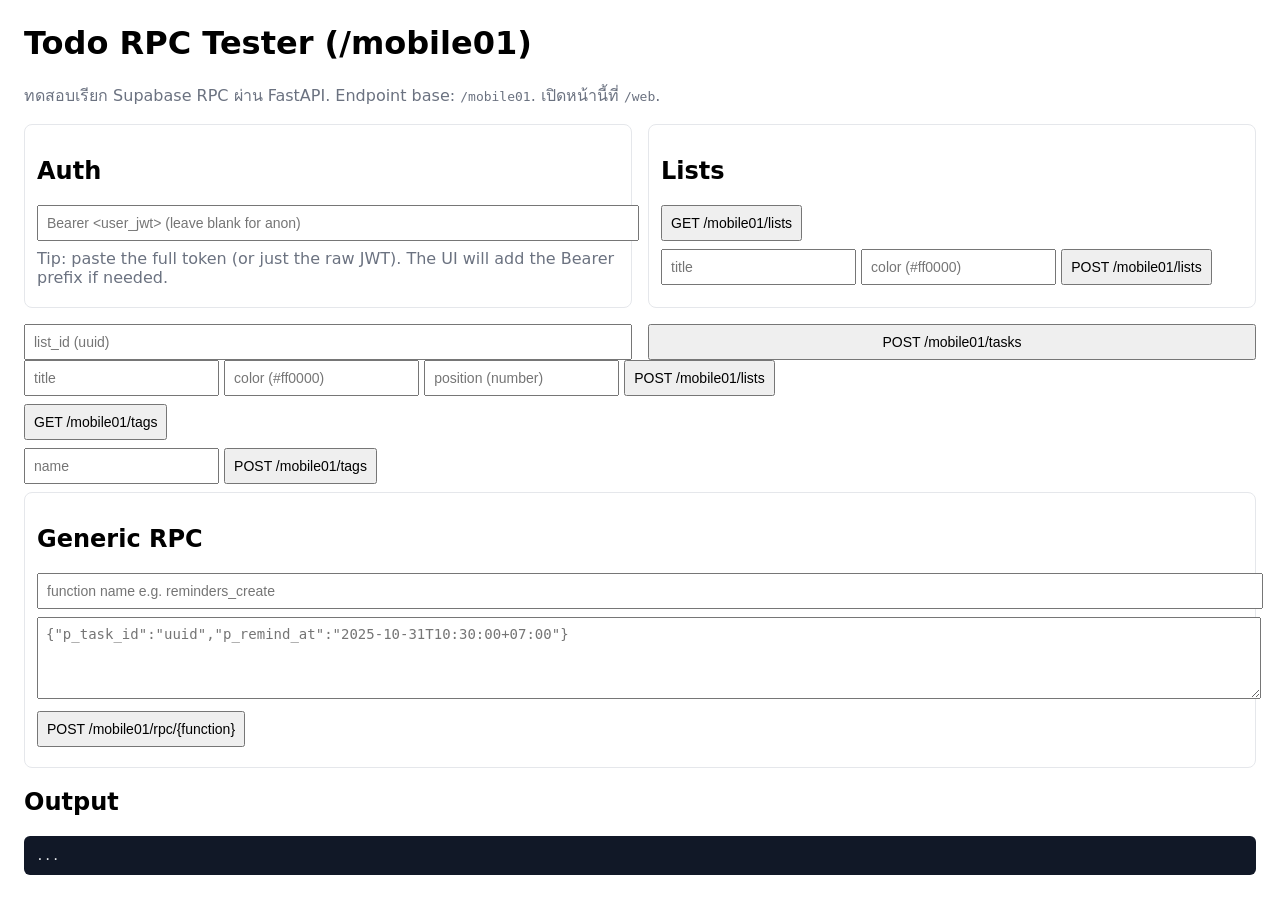
==== 03-fastapi/static/index.html @ 15e7250d "update" ====
<!doctype html>
<html>

<head>
    <meta charset="utf-8" />
    <meta name="viewport" content="width=device-width, initial-scale=1" />
    <title>Todo RPC Tester</title>
    <style>
        body {
            font-family: ui-sans-serif, system-ui, -apple-system, Segoe UI, Roboto, Helvetica, Arial, "Apple Color Emoji", "Segoe UI Emoji";
            margin: 24px;
        }

        input,
        button,
        select,
        textarea {
            padding: 8px;
            font-size: 14px;
        }

        .row {
            margin: 8px 0;
        }

        pre {
            background: #111827;
            color: #e5e7eb;
            padding: 12px;
            border-radius: 6px;
            overflow: auto;
        }

        .grid {
            display: grid;
            grid-template-columns: 1fr 1fr;
            gap: 16px;
        }

        .card {
            border: 1px solid #e5e7eb;
            padding: 12px;
            border-radius: 8px;
        }

        .muted {
            color: #6b7280;
        }
    </style>
</head>

<body>
    <h1>Todo RPC Tester (/mobile01)</h1>
    <p class="muted">ทดสอบเรียก Supabase RPC ผ่าน FastAPI. Endpoint base: <code>/mobile01</code>. เปิดหน้านี้ที่
        <code>/web</code>.
    </p>

    <div class="grid">
        <div class="card">
            <h2>Auth</h2>
            <div class="row">
                <input id="jwt-token" placeholder="Bearer &lt;user_jwt&gt; (leave blank for anon)" style="width:100%" />
            </div>
            <div class="row muted">Tip: paste the full token (or just the raw JWT). The UI will add the Bearer prefix if
                needed.</div>
        </div>

        <div class="card">
            <h2>Lists</h2>
            <div class="row"><button id="btn-lists-read">GET /mobile01/lists</button></div>
            <div class="row">
                <input id="list-title" placeholder="title" />
                <input id="list-color" placeholder="color (#ff0000)" />
                <button id="btn-lists-create">POST /mobile01/lists</button>
            </div>
        </div>

        <input id="task-list-id" placeholder="list_id (uuid)" />
        <button id="btn-task-create">POST /mobile01/tasks</button>
    </div>
    </div>
    <input id="list-title" placeholder="title" />
    <input id="list-color" placeholder="color (#ff0000)" />
    <input id="list-position" placeholder="position (number)" />
    <button id="btn-lists-create">POST /mobile01/lists</button>
    <div class="row"><button id="btn-tags-read">GET /mobile01/tags</button></div>
    <div class="row">
        <input id="tag-name" placeholder="name" />
        <button id="btn-tag-create">POST /mobile01/tags</button>
    </div>
    </div>

    <div class="card">
        <h2>Generic RPC</h2>
        <div class="row"><input id="rpc-name" placeholder="function name e.g. reminders_create" style="width: 100%" />
        </div>
        <div class="row"><textarea id="rpc-body" rows="4" style="width: 100%"
                placeholder='{"p_task_id":"uuid","p_remind_at":"2025-10-31T10:30:00+07:00"}'></textarea></div>
        <div class="row"><button id="btn-rpc-call">POST /mobile01/rpc/{function}</button></div>
    </div>
    </div>

    <h2>Output</h2>
    <pre id="out">...</pre>

    <script>
        const out = document.getElementById('out');
        function show(obj) { out.textContent = typeof obj === 'string' ? obj : JSON.stringify(obj, null, 2); }

        async function req(path, method = 'GET', body = null) {
            const headers = body ? { 'Content-Type': 'application/json' } : undefined;
            const res = await fetch(path, { method, headers: headers, body: body ? JSON.stringify(body) : undefined });
            const text = await res.text();
            try { return JSON.parse(text); } catch { return text; }
        }

        document.getElementById('btn-lists-read').onclick = async () => {
            show(await req('/mobile01/lists'));
        };

        document.getElementById('btn-lists-create').onclick = async () => {
            const title = document.getElementById('list-title').value;
            const color = document.getElementById('list-color').value;
            const positionRaw = document.getElementById('list-position').value || '0';
            const position = Number(positionRaw);
            // Send RPC-style parameter names expected by your functions
            show(await req('/mobile01/lists', 'POST', { p_title: title, p_color: color, p_position: position }));
        };

        document.getElementById('btn-tasks-read').onclick = async () => {
            const listId = document.getElementById('tasks-list-id').value;
            show(await req('/mobile01/tasks?list_id=' + encodeURIComponent(listId)));
        };

        document.getElementById('btn-task-create').onclick = async () => {
            const title = document.getElementById('task-title').value;
            const list_id = document.getElementById('task-list-id').value;
            show(await req('/mobile01/tasks', 'POST', { title, list_id }));
        };

        document.getElementById('btn-tags-read').onclick = async () => {
            show(await req('/mobile01/tags'));
        };

        document.getElementById('btn-tag-create').onclick = async () => {
            const name = document.getElementById('tag-name').value;
            show(await req('/mobile01/tags', 'POST', { name }));
        };

        document.getElementById('btn-rpc-call').onclick = async () => {
            const fn = document.getElementById('rpc-name').value;
            const bodyRaw = document.getElementById('rpc-body').value || '{}';
            let body = {};
            try { body = JSON.parse(bodyRaw); } catch (e) { body = { _raw: bodyRaw }; }
            show(await req('/mobile01/rpc/' + encodeURIComponent(fn), 'POST', body));
        };
    </script>
</body>

</html>
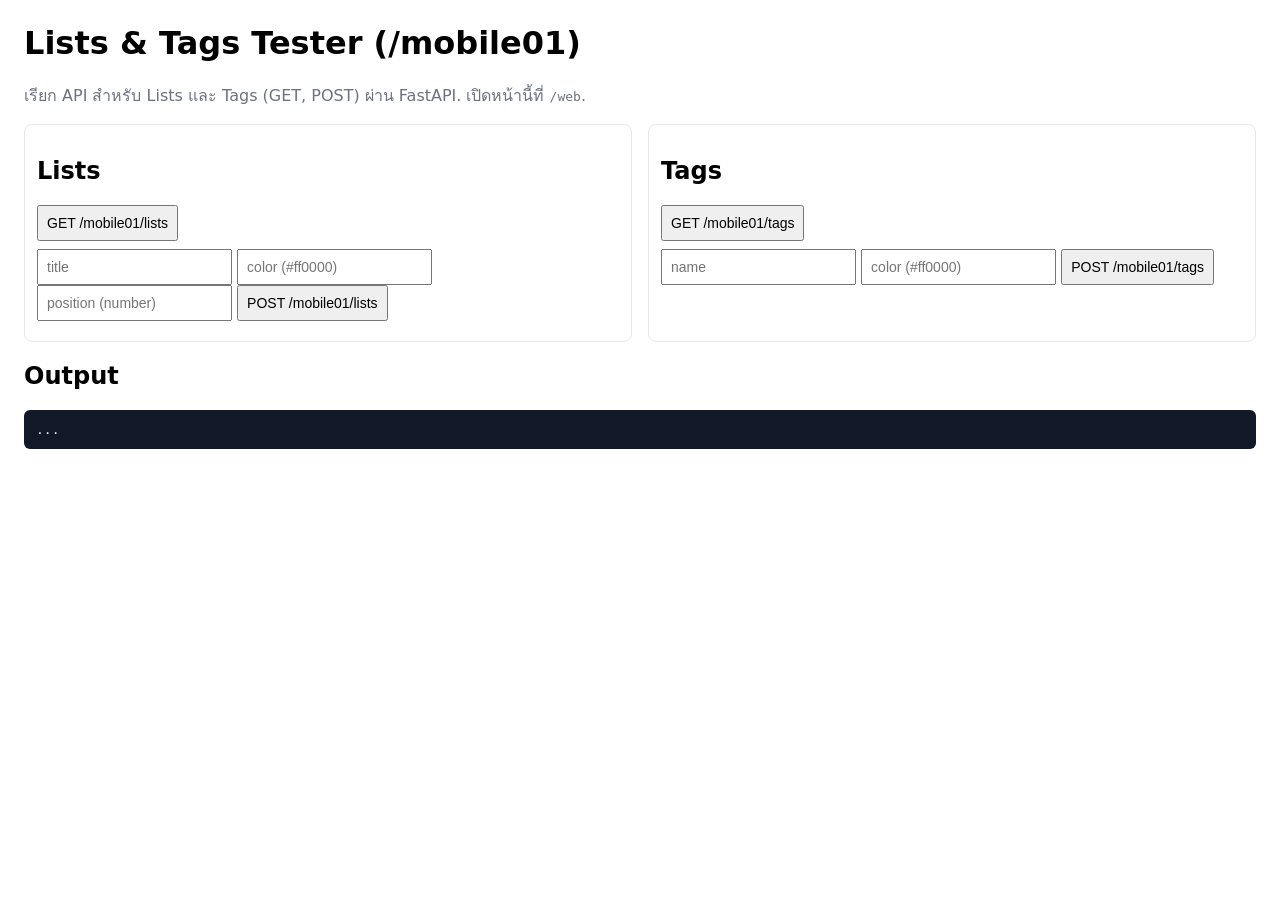
==== commit b4c1c810: "ีupdate" ====
--- a/03-fastapi/static/index.html
+++ b/03-fastapi/static/index.html
@@ -4,7 +4,7 @@
 <head>
     <meta charset="utf-8" />
     <meta name="viewport" content="width=device-width, initial-scale=1" />
-    <title>Todo RPC Tester</title>
+    <title>Lists & Tags Tester</title>
     <style>
         body {
             font-family: ui-sans-serif, system-ui, -apple-system, Segoe UI, Roboto, Helvetica, Arial, "Apple Color Emoji", "Segoe UI Emoji";
@@ -50,54 +50,30 @@
 </head>
 
 <body>
-    <h1>Todo RPC Tester (/mobile01)</h1>
-    <p class="muted">ทดสอบเรียก Supabase RPC ผ่าน FastAPI. Endpoint base: <code>/mobile01</code>. เปิดหน้านี้ที่
-        <code>/web</code>.
-    </p>
+    <h1>Lists & Tags Tester (/mobile01)</h1>
+    <p class="muted">เรียก API สำหรับ Lists และ Tags (GET, POST) ผ่าน FastAPI. เปิดหน้านี้ที่ <code>/web</code>.</p>
 
     <div class="grid">
-        <div class="card">
-            <h2>Auth</h2>
-            <div class="row">
-                <input id="jwt-token" placeholder="Bearer &lt;user_jwt&gt; (leave blank for anon)" style="width:100%" />
-            </div>
-            <div class="row muted">Tip: paste the full token (or just the raw JWT). The UI will add the Bearer prefix if
-                needed.</div>
-        </div>
-
         <div class="card">
             <h2>Lists</h2>
             <div class="row"><button id="btn-lists-read">GET /mobile01/lists</button></div>
             <div class="row">
                 <input id="list-title" placeholder="title" />
                 <input id="list-color" placeholder="color (#ff0000)" />
+                <input id="list-position" placeholder="position (number)" />
                 <button id="btn-lists-create">POST /mobile01/lists</button>
             </div>
         </div>
 
-        <input id="task-list-id" placeholder="list_id (uuid)" />
-        <button id="btn-task-create">POST /mobile01/tasks</button>
-    </div>
-    </div>
-    <input id="list-title" placeholder="title" />
-    <input id="list-color" placeholder="color (#ff0000)" />
-    <input id="list-position" placeholder="position (number)" />
-    <button id="btn-lists-create">POST /mobile01/lists</button>
-    <div class="row"><button id="btn-tags-read">GET /mobile01/tags</button></div>
-    <div class="row">
-        <input id="tag-name" placeholder="name" />
-        <button id="btn-tag-create">POST /mobile01/tags</button>
-    </div>
-    </div>
-
-    <div class="card">
-        <h2>Generic RPC</h2>
-        <div class="row"><input id="rpc-name" placeholder="function name e.g. reminders_create" style="width: 100%" />
+        <div class="card">
+            <h2>Tags</h2>
+            <div class="row"><button id="btn-tags-read">GET /mobile01/tags</button></div>
+            <div class="row">
+                <input id="tag-name" placeholder="name" />
+                <input id="tag-color" placeholder="color (#ff0000)" />
+                <button id="btn-tag-create">POST /mobile01/tags</button>
+            </div>
         </div>
-        <div class="row"><textarea id="rpc-body" rows="4" style="width: 100%"
-                placeholder='{"p_task_id":"uuid","p_remind_at":"2025-10-31T10:30:00+07:00"}'></textarea></div>
-        <div class="row"><button id="btn-rpc-call">POST /mobile01/rpc/{function}</button></div>
-    </div>
     </div>
 
     <h2>Output</h2>
@@ -114,6 +90,7 @@
             try { return JSON.parse(text); } catch { return text; }
         }
 
+        // Lists
         document.getElementById('btn-lists-read').onclick = async () => {
             show(await req('/mobile01/lists'));
         };
@@ -123,36 +100,20 @@
             const color = document.getElementById('list-color').value;
             const positionRaw = document.getElementById('list-position').value || '0';
             const position = Number(positionRaw);
-            // Send RPC-style parameter names expected by your functions
+            // send p_ prefixed args as your RPC expects
             show(await req('/mobile01/lists', 'POST', { p_title: title, p_color: color, p_position: position }));
         };
 
-        document.getElementById('btn-tasks-read').onclick = async () => {
-            const listId = document.getElementById('tasks-list-id').value;
-            show(await req('/mobile01/tasks?list_id=' + encodeURIComponent(listId)));
-        };
-
-        document.getElementById('btn-task-create').onclick = async () => {
-            const title = document.getElementById('task-title').value;
-            const list_id = document.getElementById('task-list-id').value;
-            show(await req('/mobile01/tasks', 'POST', { title, list_id }));
-        };
-
+        // Tags
         document.getElementById('btn-tags-read').onclick = async () => {
             show(await req('/mobile01/tags'));
         };
 
         document.getElementById('btn-tag-create').onclick = async () => {
             const name = document.getElementById('tag-name').value;
-            show(await req('/mobile01/tags', 'POST', { name }));
-        };
-
-        document.getElementById('btn-rpc-call').onclick = async () => {
-            const fn = document.getElementById('rpc-name').value;
-            const bodyRaw = document.getElementById('rpc-body').value || '{}';
-            let body = {};
-            try { body = JSON.parse(bodyRaw); } catch (e) { body = { _raw: bodyRaw }; }
-            show(await req('/mobile01/rpc/' + encodeURIComponent(fn), 'POST', body));
+            const color = document.getElementById('tag-color').value;
+            // send p_ prefixed args as your RPC expects
+            show(await req('/mobile01/tags', 'POST', { p_name: name, p_color: color }));
         };
     </script>
 </body>
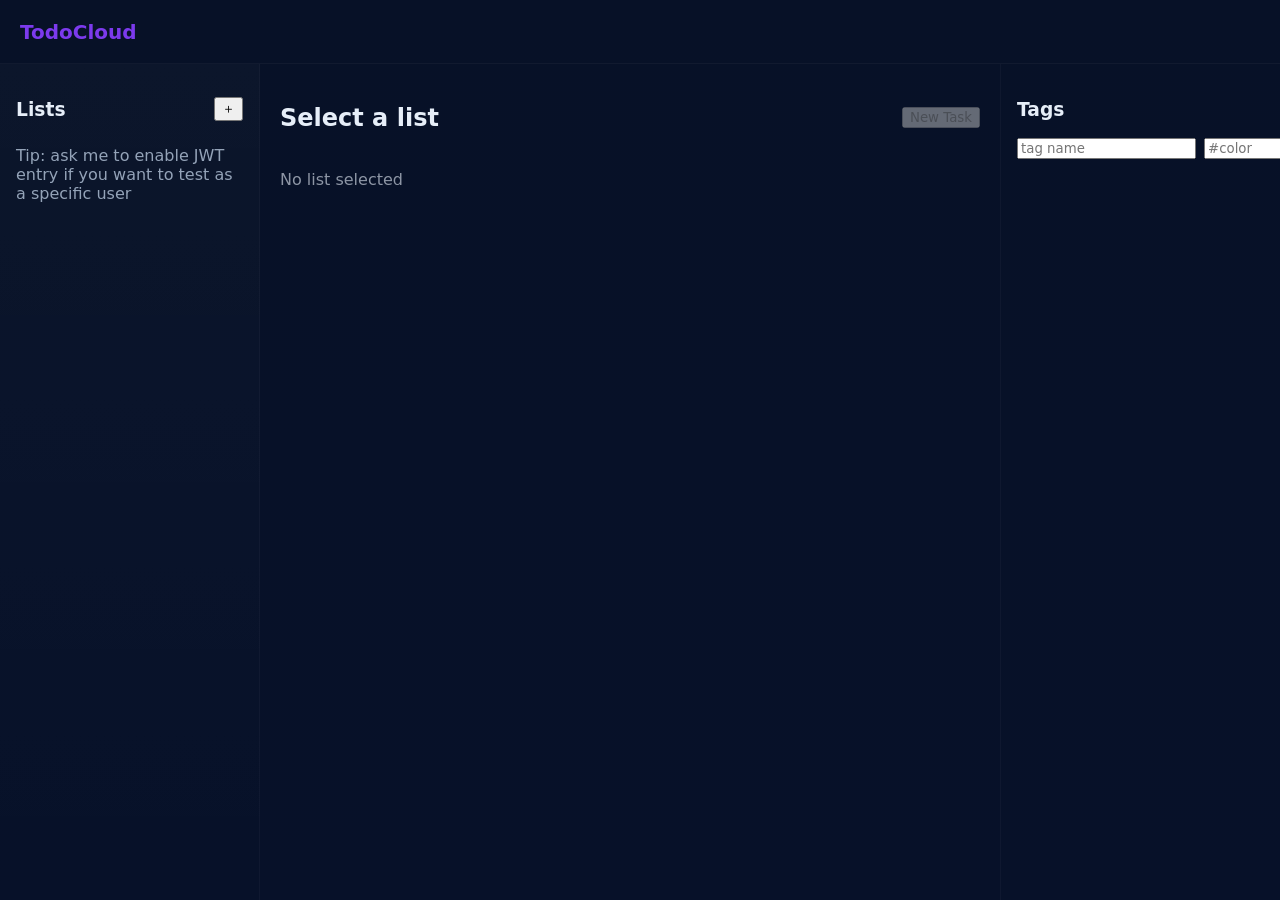
==== commit fda4a6bf: "update" ====
--- a/03-fastapi/static/index.html
+++ b/03-fastapi/static/index.html
@@ -4,118 +4,66 @@
 <head>
     <meta charset="utf-8" />
     <meta name="viewport" content="width=device-width, initial-scale=1" />
-    <title>Lists & Tags Tester</title>
-    <style>
-        body {
-            font-family: ui-sans-serif, system-ui, -apple-system, Segoe UI, Roboto, Helvetica, Arial, "Apple Color Emoji", "Segoe UI Emoji";
-            margin: 24px;
-        }
-
-        input,
-        button,
-        select,
-        textarea {
-            padding: 8px;
-            font-size: 14px;
-        }
-
-        .row {
-            margin: 8px 0;
-        }
-
-        pre {
-            background: #111827;
-            color: #e5e7eb;
-            padding: 12px;
-            border-radius: 6px;
-            overflow: auto;
-        }
-
-        .grid {
-            display: grid;
-            grid-template-columns: 1fr 1fr;
-            gap: 16px;
-        }
-
-        .card {
-            border: 1px solid #e5e7eb;
-            padding: 12px;
-            border-radius: 8px;
-        }
-
-        .muted {
-            color: #6b7280;
-        }
-    </style>
+    <title>TodoCloud — Lists & Tags</title>
+    <link rel="stylesheet" href="app.css" />
 </head>
 
 <body>
-    <h1>Lists & Tags Tester (/mobile01)</h1>
-    <p class="muted">เรียก API สำหรับ Lists และ Tags (GET, POST) ผ่าน FastAPI. เปิดหน้านี้ที่ <code>/web</code>.</p>
+    <div id="app" class="app">
+        <header class="topbar">
+            <div class="brand">TodoCloud</div>
+        </header>
 
-    <div class="grid">
-        <div class="card">
-            <h2>Lists</h2>
-            <div class="row"><button id="btn-lists-read">GET /mobile01/lists</button></div>
-            <div class="row">
-                <input id="list-title" placeholder="title" />
-                <input id="list-color" placeholder="color (#ff0000)" />
-                <input id="list-position" placeholder="position (number)" />
-                <button id="btn-lists-create">POST /mobile01/lists</button>
-            </div>
-        </div>
+        <div class="layout">
+            <aside class="sidebar">
+                <div class="sidebar-header">
+                    <h3>Lists</h3>
+                    <button id="btn-new-list" title="New list">＋</button>
+                </div>
+                <ul id="lists" class="lists"></ul>
+                <div class="sidebar-footer muted">Tip: ask me to enable JWT entry if you want to test as a specific user
+                </div>
+            </aside>
 
-        <div class="card">
-            <h2>Tags</h2>
-            <div class="row"><button id="btn-tags-read">GET /mobile01/tags</button></div>
-            <div class="row">
-                <input id="tag-name" placeholder="name" />
-                <input id="tag-color" placeholder="color (#ff0000)" />
-                <button id="btn-tag-create">POST /mobile01/tags</button>
-            </div>
+            <main class="main">
+                <div class="main-header">
+                    <h2 id="current-list-title">Select a list</h2>
+                    <div>
+                        <button id="btn-new-task" disabled>New Task</button>
+                    </div>
+                </div>
+
+                <div id="tasks" class="tasks empty">No list selected</div>
+            </main>
+
+            <aside class="rightpane">
+                <h3>Tags</h3>
+                <div class="tag-create">
+                    <input id="tag-name" placeholder="tag name" />
+                    <input id="tag-color" placeholder="#color" />
+                    <button id="btn-create-tag">Add</button>
+                </div>
+                <ul id="tags" class="tags"></ul>
+            </aside>
         </div>
     </div>
 
-    <h2>Output</h2>
-    <pre id="out">...</pre>
+    <template id="list-item-tpl">
+        <li class="list-item"><button class="select"></button><span class="title"></span></li>
+    </template>
 
-    <script>
-        const out = document.getElementById('out');
-        function show(obj) { out.textContent = typeof obj === 'string' ? obj : JSON.stringify(obj, null, 2); }
+    <template id="task-item-tpl">
+        <div class="task-item">
+            <label class="check"><input type="checkbox" class="toggle-done" /> <span class="task-title"></span></label>
+            <div class="task-meta muted"></div>
+            <div class="task-actions">
+                <button class="btn-edit">Edit</button>
+                <button class="btn-delete">Delete</button>
+            </div>
+        </div>
+    </template>
 
-        async function req(path, method = 'GET', body = null) {
-            const headers = body ? { 'Content-Type': 'application/json' } : undefined;
-            const res = await fetch(path, { method, headers: headers, body: body ? JSON.stringify(body) : undefined });
-            const text = await res.text();
-            try { return JSON.parse(text); } catch { return text; }
-        }
-
-        // Lists
-        document.getElementById('btn-lists-read').onclick = async () => {
-            show(await req('/mobile01/lists'));
-        };
-
-        document.getElementById('btn-lists-create').onclick = async () => {
-            const title = document.getElementById('list-title').value;
-            const color = document.getElementById('list-color').value;
-            const positionRaw = document.getElementById('list-position').value || '0';
-            const position = Number(positionRaw);
-            // send p_ prefixed args as your RPC expects
-            show(await req('/mobile01/lists', 'POST', { p_title: title, p_color: color, p_position: position }));
-        };
-
-        // Tags
-        document.getElementById('btn-tags-read').onclick = async () => {
-            show(await req('/mobile01/tags'));
-        };
-
-        document.getElementById('btn-tag-create').onclick = async () => {
-            const name = document.getElementById('tag-name').value;
-            const color = document.getElementById('tag-color').value;
-            // send p_ prefixed args as your RPC expects
-            show(await req('/mobile01/tags', 'POST', { p_name: name, p_color: color }));
-        };
-    </script>
+    <script src="app.js"></script>
 </body>
 
 </html>
--- a/03-fastapi/static/app.css
+++ b/03-fastapi/static/app.css
@@ -0,0 +1,211 @@
+:root {
+    --bg: #0f172a;
+    /* slate-900 */
+    --panel: #0b1220;
+    --muted: #94a3b8;
+    --accent: #7c3aed;
+    /* indigo-ish */
+    --card: #0b1220;
+    --glass: rgba(255, 255, 255, 0.03);
+}
+
+* {
+    box-sizing: border-box
+}
+
+html,
+body,
+#app {
+    height: 100%;
+}
+
+body {
+    margin: 0;
+    font-family: Inter, ui-sans-serif, system-ui, -apple-system, "Segoe UI", Roboto, "Helvetica Neue";
+    background: linear-gradient(180deg, #071127 0%, #071129 100%);
+    color: #e6eef8;
+}
+
+.topbar {
+    height: 64px;
+    display: flex;
+    align-items: center;
+    justify-content: space-between;
+    padding: 0 20px;
+    border-bottom: 1px solid rgba(255, 255, 255, 0.04)
+}
+
+.brand {
+    font-weight: 700;
+    font-size: 20px;
+    color: var(--accent)
+}
+
+.controls input {
+    width: 360px;
+    padding: 8px;
+    border-radius: 8px;
+    border: 1px solid rgba(255, 255, 255, 0.04);
+    background: var(--glass);
+    color: inherit
+}
+
+.controls button {
+    margin-left: 8px;
+    padding: 8px;
+    border-radius: 8px;
+    border: 0;
+    background: transparent;
+    color: var(--muted)
+}
+
+.layout {
+    display: grid;
+    grid-template-columns: 260px 1fr 280px;
+    height: calc(100% - 64px)
+}
+
+.sidebar {
+    padding: 16px;
+    border-right: 1px solid rgba(255, 255, 255, 0.03);
+    background: linear-gradient(180deg, rgba(255, 255, 255, 0.02), transparent)
+}
+
+.sidebar-header {
+    display: flex;
+    align-items: center;
+    justify-content: space-between;
+    margin-bottom: 8px
+}
+
+.lists {
+    list-style: none;
+    padding: 0;
+    margin: 0;
+    display: flex;
+    flex-direction: column;
+    gap: 6px
+}
+
+.list-item {
+    display: flex;
+    align-items: center;
+    gap: 8px;
+    padding: 8px;
+    border-radius: 10px;
+    cursor: pointer
+}
+
+.list-item:hover {
+    background: rgba(255, 255, 255, 0.02)
+}
+
+.list-item.active {
+    background: linear-gradient(90deg, rgba(124, 58, 237, 0.16), rgba(99, 102, 241, 0.06))
+}
+
+.list-item .title {
+    flex: 1
+}
+
+.main {
+    padding: 20px
+}
+
+.main-header {
+    display: flex;
+    align-items: center;
+    justify-content: space-between
+}
+
+.tasks {
+    margin-top: 18px;
+    display: flex;
+    flex-direction: column;
+    gap: 10px
+}
+
+.task-item {
+    padding: 12px;
+    border-radius: 10px;
+    background: rgba(255, 255, 255, 0.02);
+    display: flex;
+    flex-direction: column
+}
+
+.check {
+    display: flex;
+    align-items: center;
+    gap: 8px
+}
+
+.task-title {
+    font-weight: 600
+}
+
+.task-meta {
+    font-size: 12px
+}
+
+.task-actions {
+    display: flex;
+    gap: 8px;
+    margin-top: 8px
+}
+
+.task-actions button {
+    padding: 6px 8px;
+    border-radius: 8px;
+    background: transparent;
+    border: 1px solid rgba(255, 255, 255, 0.04);
+    color: var(--muted)
+}
+
+.rightpane {
+    padding: 16px;
+    border-left: 1px solid rgba(255, 255, 255, 0.03)
+}
+
+.tags {
+    list-style: none;
+    padding: 0;
+    margin-top: 8px;
+    display: flex;
+    flex-direction: column;
+    gap: 6px
+}
+
+.tags li {
+    padding: 8px;
+    border-radius: 8px;
+    background: rgba(255, 255, 255, 0.02)
+}
+
+.muted {
+    color: var(--muted)
+}
+
+.empty {
+    opacity: 0.6
+}
+
+input,
+button {
+    font-family: inherit
+}
+
+.tag-create {
+    display: flex;
+    gap: 8px
+}
+
+/* small screens */
+@media(max-width:900px) {
+    .layout {
+        grid-template-columns: 1fr
+    }
+
+    .rightpane {
+        display: none
+    }
+}
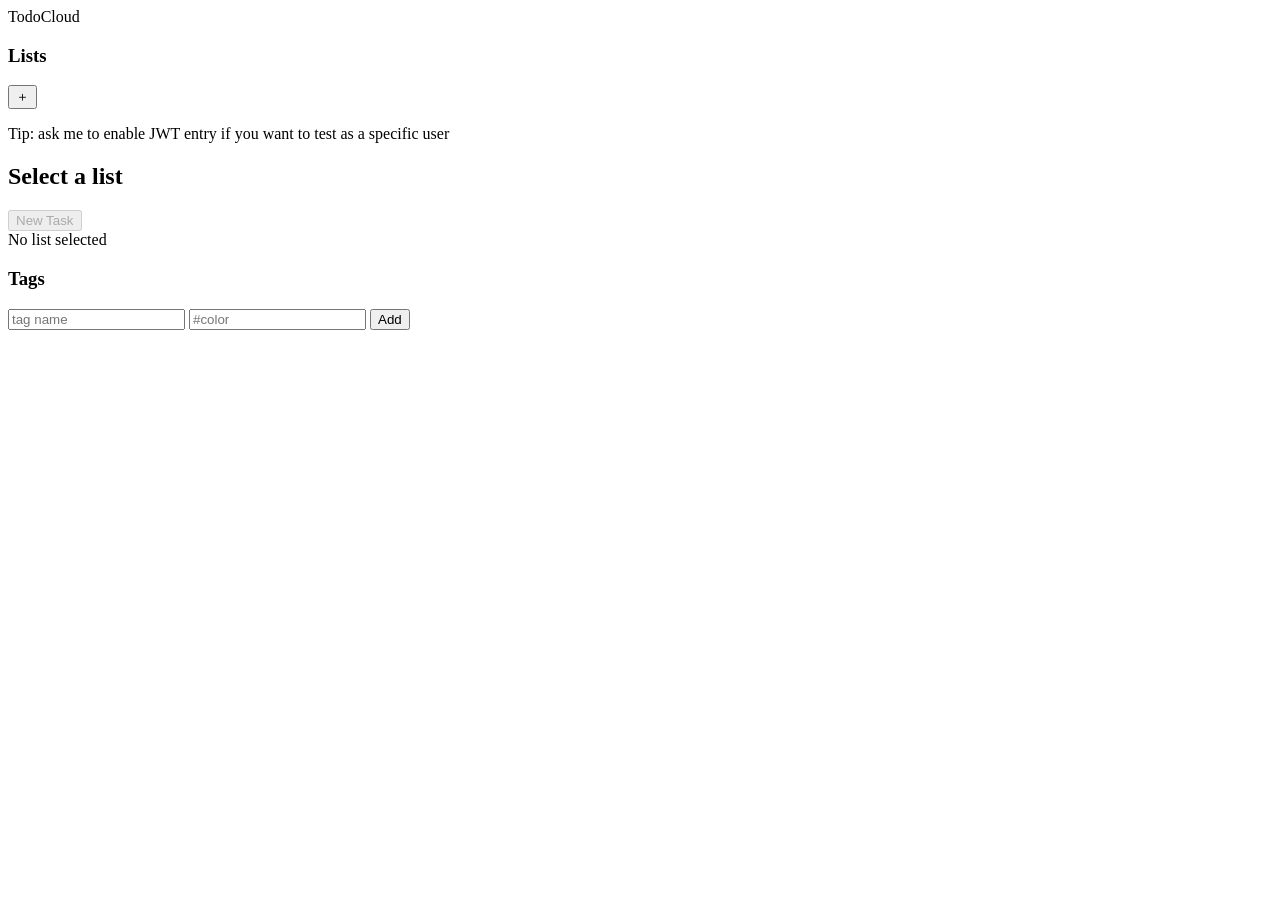
==== commit b82e96b1: "update" ====
--- a/03-fastapi/static/index.html
+++ b/03-fastapi/static/index.html
@@ -5,7 +5,7 @@
     <meta charset="utf-8" />
     <meta name="viewport" content="width=device-width, initial-scale=1" />
     <title>TodoCloud — Lists & Tags</title>
-    <link rel="stylesheet" href="app.css" />
+    <link rel="stylesheet" href="/web/app.css" />
 </head>
 
 <body>
@@ -63,7 +63,7 @@
         </div>
     </template>
 
-    <script src="app.js"></script>
+    <script src="/web/app.js"></script>
 </body>
 
 </html>
